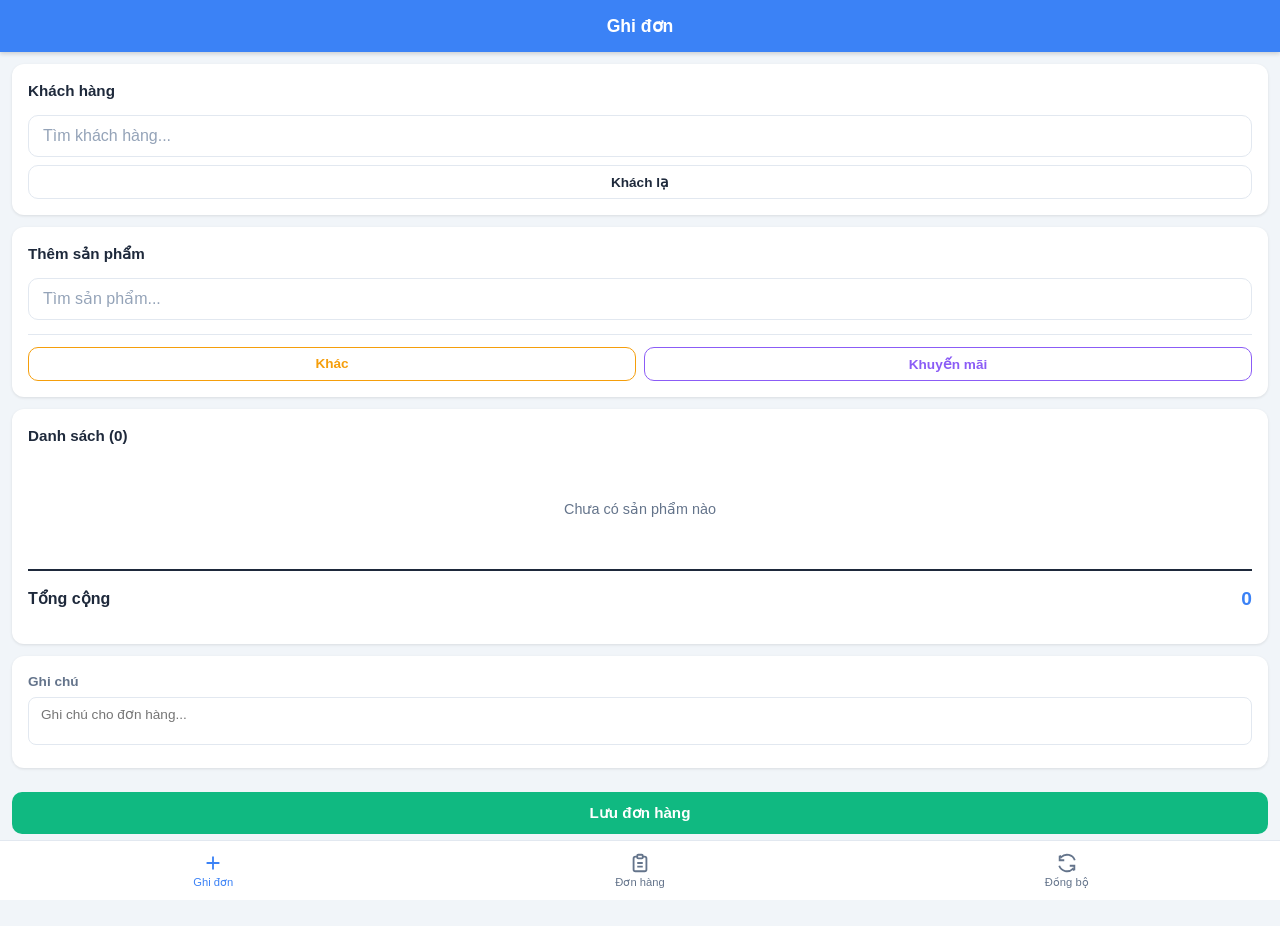
==== webapp/index.html @ c40dc661 "fix: chống trùng đơn khi sync + tách API key khỏi source code - cloud.js: dùng upsert thay POST khi " ====
<!DOCTYPE html>
<html lang="vi">
<head>
  <meta charset="UTF-8">
  <meta name="viewport" content="width=device-width, initial-scale=1.0, user-scalable=no">
  <meta name="theme-color" content="#3b82f6">
  <meta name="apple-mobile-web-app-capable" content="yes">
  <meta name="apple-mobile-web-app-status-bar-style" content="black-translucent">
  <title>Ghi đơn - NPP Khánh Chi</title>
  <link rel="manifest" href="./manifest.json">
  <link rel="icon" type="image/svg+xml" href="./image/icon-192.svg">
  <link rel="apple-touch-icon" href="./image/icon-192.svg">
  <link rel="stylesheet" href="./css/style.css">
</head>
<body>
  <!-- Header -->
  <header id="app-header">
    <h1 id="header-title">Ghi đơn</h1>
  </header>

  <!-- Main content area -->
  <main id="app-content"></main>

  <!-- Bottom navigation -->
  <nav id="bottom-nav">
    <button class="nav-btn active" data-page="invoice">
      <svg viewBox="0 0 24 24" width="24" height="24" fill="none" stroke="currentColor" stroke-width="2">
        <path d="M12 5v14M5 12h14"/>
      </svg>
      <span>Ghi đơn</span>
    </button>
    <button class="nav-btn" data-page="orders">
      <svg viewBox="0 0 24 24" width="24" height="24" fill="none" stroke="currentColor" stroke-width="2">
        <path d="M9 5H7a2 2 0 00-2 2v12a2 2 0 002 2h10a2 2 0 002-2V7a2 2 0 00-2-2h-2"/>
        <rect x="9" y="3" width="6" height="4" rx="1"/>
        <path d="M9 12h6M9 16h6"/>
      </svg>
      <span>Đơn hàng</span>
    </button>
    <button class="nav-btn" data-page="sync">
      <svg viewBox="0 0 24 24" width="24" height="24" fill="none" stroke="currentColor" stroke-width="2">
        <path d="M4 4v5h5M20 20v-5h-5"/>
        <path d="M20.49 9A9 9 0 005.64 5.64L4 4M3.51 15A9 9 0 0018.36 18.36L20 20"/>
      </svg>
      <span>Đồng bộ</span>
    </button>
  </nav>

  <!-- Modal overlay -->
  <div id="modal-overlay" class="hidden">
    <div id="modal-content"></div>
  </div>

  <!-- Toast -->
  <div id="toast" class="hidden"></div>

  <script src="./js/config.js"></script>
  <script src="./js/db.js"></script>
  <script src="./js/ui.js"></script>
  <script src="./js/cloud.js"></script>
  <script src="./js/invoice.js"></script>
  <script src="./js/sync.js"></script>
  <script src="./js/app.js"></script>
</body>
</html>
---- webapp/css/style.css ----
/* === Reset & Base === */
*, *::before, *::after { box-sizing: border-box; margin: 0; padding: 0; }

:root {
  --blue: #3b82f6;
  --blue-dark: #2563eb;
  --green: #10b981;
  --green-dark: #059669;
  --red: #ef4444;
  --red-dark: #dc2626;
  --amber: #f59e0b;
  --purple: #8b5cf6;
  --bg: #f1f5f9;
  --card: #ffffff;
  --text: #1e293b;
  --text-secondary: #64748b;
  --border: #e2e8f0;
  --shadow: 0 1px 3px rgba(0,0,0,0.1);
  --radius: 12px;
  --header-h: 52px;
  --nav-h: 60px;
}

html { font-size: 16px; -webkit-tap-highlight-color: transparent; }

body {
  font-family: -apple-system, 'Segoe UI', Roboto, sans-serif;
  background: var(--bg);
  color: var(--text);
  line-height: 1.5;
  overflow-x: hidden;
  -webkit-font-smoothing: antialiased;
}

/* === Header === */
#app-header {
  position: fixed; top: 0; left: 0; right: 0;
  height: var(--header-h);
  background: var(--blue);
  color: #fff;
  display: flex; align-items: center; justify-content: center;
  z-index: 100;
  box-shadow: 0 2px 4px rgba(0,0,0,0.15);
}

#app-header h1 { font-size: 1.1rem; font-weight: 600; }

/* === Main content === */
#app-content {
  margin-top: var(--header-h);
  margin-bottom: var(--nav-h);
  padding: 12px;
  min-height: calc(100vh - var(--header-h) - var(--nav-h));
}

/* === Bottom Navigation === */
#bottom-nav {
  position: fixed; bottom: 0; left: 0; right: 0;
  height: var(--nav-h);
  background: var(--card);
  display: flex;
  border-top: 1px solid var(--border);
  z-index: 100;
  padding-bottom: env(safe-area-inset-bottom, 0);
}

.nav-btn {
  flex: 1;
  display: flex; flex-direction: column;
  align-items: center; justify-content: center;
  gap: 2px;
  border: none; background: none;
  color: var(--text-secondary);
  font-size: 0.7rem;
  cursor: pointer;
  transition: color 0.2s;
  -webkit-tap-highlight-color: transparent;
}

.nav-btn.active { color: var(--blue); }
.nav-btn svg { width: 22px; height: 22px; }

/* === Cards === */
.card {
  background: var(--card);
  border-radius: var(--radius);
  padding: 16px;
  margin-bottom: 12px;
  box-shadow: var(--shadow);
}

.card-title {
  font-size: 0.95rem;
  font-weight: 600;
  margin-bottom: 12px;
  color: var(--text);
}

/* === Buttons === */
.btn {
  display: inline-flex; align-items: center; justify-content: center;
  gap: 6px;
  padding: 12px 20px;
  border: none; border-radius: 10px;
  font-size: 0.95rem; font-weight: 600;
  cursor: pointer;
  transition: background 0.2s, transform 0.1s;
  -webkit-tap-highlight-color: transparent;
  touch-action: manipulation;
}

.btn:active { transform: scale(0.97); }

.btn-primary { background: var(--blue); color: #fff; }
.btn-primary:active { background: var(--blue-dark); }

.btn-success { background: var(--green); color: #fff; }
.btn-success:active { background: var(--green-dark); }

.btn-danger { background: var(--red); color: #fff; }
.btn-danger:active { background: var(--red-dark); }

.btn-outline {
  background: transparent;
  border: 1.5px solid var(--border);
  color: var(--text);
}

.btn-outline:active { background: var(--bg); }

.btn-block { width: 100%; }
.btn-sm { padding: 8px 14px; font-size: 0.85rem; }
.btn-xs { padding: 5px 10px; font-size: 0.8rem; border-radius: 8px; }

/* === Form elements === */
.form-group { margin-bottom: 14px; }

.form-label {
  display: block;
  font-size: 0.85rem;
  font-weight: 600;
  color: var(--text-secondary);
  margin-bottom: 5px;
}

.form-input, .form-select {
  width: 100%;
  padding: 11px 14px;
  border: 1.5px solid var(--border);
  border-radius: 10px;
  font-size: 1rem;
  background: var(--card);
  color: var(--text);
  transition: border-color 0.2s;
  -webkit-appearance: none;
}

.form-input:focus, .form-select:focus {
  outline: none;
  border-color: var(--blue);
  box-shadow: 0 0 0 3px rgba(59,130,246,0.15);
}

.form-input::placeholder { color: #94a3b8; }

/* === Search / Autocomplete === */
.search-wrapper { position: relative; }

.search-results {
  position: absolute; top: 100%; left: 0; right: 0;
  background: var(--card);
  border: 1px solid var(--border);
  border-radius: 10px;
  box-shadow: 0 4px 12px rgba(0,0,0,0.12);
  max-height: 220px;
  overflow-y: auto;
  z-index: 50;
  display: none;
}

.search-results.show { display: block; }

.search-item {
  padding: 12px 14px;
  cursor: pointer;
  border-bottom: 1px solid var(--border);
  font-size: 0.9rem;
}

.search-item:last-child { border-bottom: none; }
.search-item:active { background: #eff6ff; }

.search-item-sub {
  font-size: 0.78rem;
  color: var(--text-secondary);
  margin-top: 2px;
}

/* === Item list (invoice items) === */
.item-row {
  display: flex;
  align-items: center;
  padding: 10px 0;
  border-bottom: 1px solid var(--border);
  gap: 8px;
}

.item-row:last-child { border-bottom: none; }

.item-info { flex: 1; min-width: 0; }

.item-name {
  font-size: 0.9rem;
  font-weight: 500;
  white-space: nowrap;
  overflow: hidden;
  text-overflow: ellipsis;
}

.item-detail {
  font-size: 0.8rem;
  color: var(--text-secondary);
}

.item-subtotal {
  font-size: 0.9rem;
  font-weight: 600;
  color: var(--blue);
  white-space: nowrap;
}

.item-delete {
  width: 32px; height: 32px;
  border: none; background: #fee2e2;
  color: var(--red);
  border-radius: 8px;
  display: flex; align-items: center; justify-content: center;
  cursor: pointer;
  flex-shrink: 0;
}

/* === Total bar === */
.total-bar {
  display: flex;
  justify-content: space-between;
  align-items: center;
  padding: 14px 0;
  border-top: 2px solid var(--text);
  margin-top: 8px;
}

.total-label { font-size: 1rem; font-weight: 700; }

.total-amount {
  font-size: 1.2rem;
  font-weight: 700;
  color: var(--blue);
}

/* === Order cards === */
.order-card {
  background: var(--card);
  border-radius: var(--radius);
  padding: 14px 16px;
  margin-bottom: 10px;
  box-shadow: var(--shadow);
  cursor: pointer;
  transition: transform 0.1s;
}

.order-card:active { transform: scale(0.98); }

.order-header {
  display: flex;
  justify-content: space-between;
  align-items: flex-start;
  margin-bottom: 6px;
}

.order-customer {
  font-weight: 600;
  font-size: 0.95rem;
}

.order-total {
  font-weight: 700;
  color: var(--blue);
  font-size: 0.95rem;
  white-space: nowrap;
}

.order-meta {
  font-size: 0.8rem;
  color: var(--text-secondary);
}

/* === Sync page === */
.sync-section { margin-bottom: 20px; }

.sync-stat {
  display: flex; gap: 12px;
  margin-bottom: 12px;
}

.stat-box {
  flex: 1;
  text-align: center;
  padding: 12px;
  background: #eff6ff;
  border-radius: 10px;
}

.stat-number {
  font-size: 1.5rem;
  font-weight: 700;
  color: var(--blue);
}

.stat-label {
  font-size: 0.75rem;
  color: var(--text-secondary);
}

/* === Modal === */
#modal-overlay {
  position: fixed; inset: 0;
  background: rgba(0,0,0,0.5);
  z-index: 200;
  display: flex;
  align-items: flex-end;
  justify-content: center;
}

#modal-overlay.hidden { display: none; }

#modal-content {
  background: var(--card);
  border-radius: 16px 16px 0 0;
  width: 100%;
  max-width: 500px;
  max-height: 85vh;
  overflow-y: auto;
  padding: 20px 16px;
  animation: slideUp 0.25s ease-out;
}

@keyframes slideUp {
  from { transform: translateY(100%); }
  to { transform: translateY(0); }
}

.modal-title {
  font-size: 1.1rem;
  font-weight: 700;
  margin-bottom: 16px;
  text-align: center;
}

/* === Toast === */
#toast {
  position: fixed;
  bottom: calc(var(--nav-h) + 16px);
  left: 50%;
  transform: translateX(-50%);
  background: var(--text);
  color: #fff;
  padding: 10px 20px;
  border-radius: 10px;
  font-size: 0.9rem;
  z-index: 300;
  animation: fadeIn 0.2s;
  white-space: nowrap;
}

#toast.hidden { display: none; }

@keyframes fadeIn {
  from { opacity: 0; transform: translateX(-50%) translateY(10px); }
  to { opacity: 1; transform: translateX(-50%) translateY(0); }
}

/* === Price options === */
.price-options {
  display: flex;
  flex-wrap: wrap;
  gap: 8px;
  margin-top: 6px;
}

.price-chip {
  padding: 8px 14px;
  border: 1.5px solid var(--border);
  border-radius: 20px;
  font-size: 0.85rem;
  cursor: pointer;
  background: var(--card);
  transition: all 0.2s;
  -webkit-tap-highlight-color: transparent;
}

.price-chip.selected {
  background: var(--blue);
  color: #fff;
  border-color: var(--blue);
}

.price-chip:active { transform: scale(0.95); }

/* === Empty state === */
.empty-state {
  text-align: center;
  padding: 40px 20px;
  color: var(--text-secondary);
}

.empty-state svg {
  width: 48px; height: 48px;
  margin-bottom: 12px;
  opacity: 0.4;
}

.empty-state p {
  font-size: 0.9rem;
}

/* === Inline quantity control === */
.qty-control {
  display: flex;
  align-items: center;
  gap: 0;
  border: 1.5px solid var(--border);
  border-radius: 10px;
  overflow: hidden;
}

.qty-btn {
  width: 44px; height: 44px;
  border: none;
  background: var(--bg);
  font-size: 1.2rem;
  font-weight: 700;
  cursor: pointer;
  display: flex; align-items: center; justify-content: center;
  color: var(--text);
}

.qty-btn:active { background: var(--border); }

.qty-input {
  width: 60px;
  text-align: center;
  border: none;
  font-size: 1.1rem;
  font-weight: 600;
  padding: 8px 0;
  background: var(--card);
  color: var(--text);
}

.qty-input:focus { outline: none; }

/* === Utility === */
.hidden { display: none !important; }
.text-center { text-align: center; }
.text-secondary { color: var(--text-secondary); }
.mt-8 { margin-top: 8px; }
.mt-12 { margin-top: 12px; }
.mt-16 { margin-top: 16px; }
.mb-8 { margin-bottom: 8px; }
.mb-12 { margin-bottom: 12px; }
.flex-between { display: flex; justify-content: space-between; align-items: center; }
.gap-8 { gap: 8px; }
.d-flex { display: flex; }

/* === Divider === */
.divider {
  height: 1px;
  background: var(--border);
  margin: 12px 0;
}

/* === Guest tag === */
.guest-tag {
  display: inline-block;
  padding: 2px 8px;
  background: #fef3c7;
  color: #92400e;
  border-radius: 6px;
  font-size: 0.75rem;
  font-weight: 600;
}

/* === Note input === */
.note-input {
  width: 100%;
  padding: 8px 12px;
  border: 1px solid var(--border);
  border-radius: 8px;
  font-size: 0.85rem;
  resize: none;
  font-family: inherit;
}

/* === Action buttons in order detail === */
.action-row {
  display: flex;
  gap: 8px;
  margin-top: 16px;
}

.action-row .btn { flex: 1; }
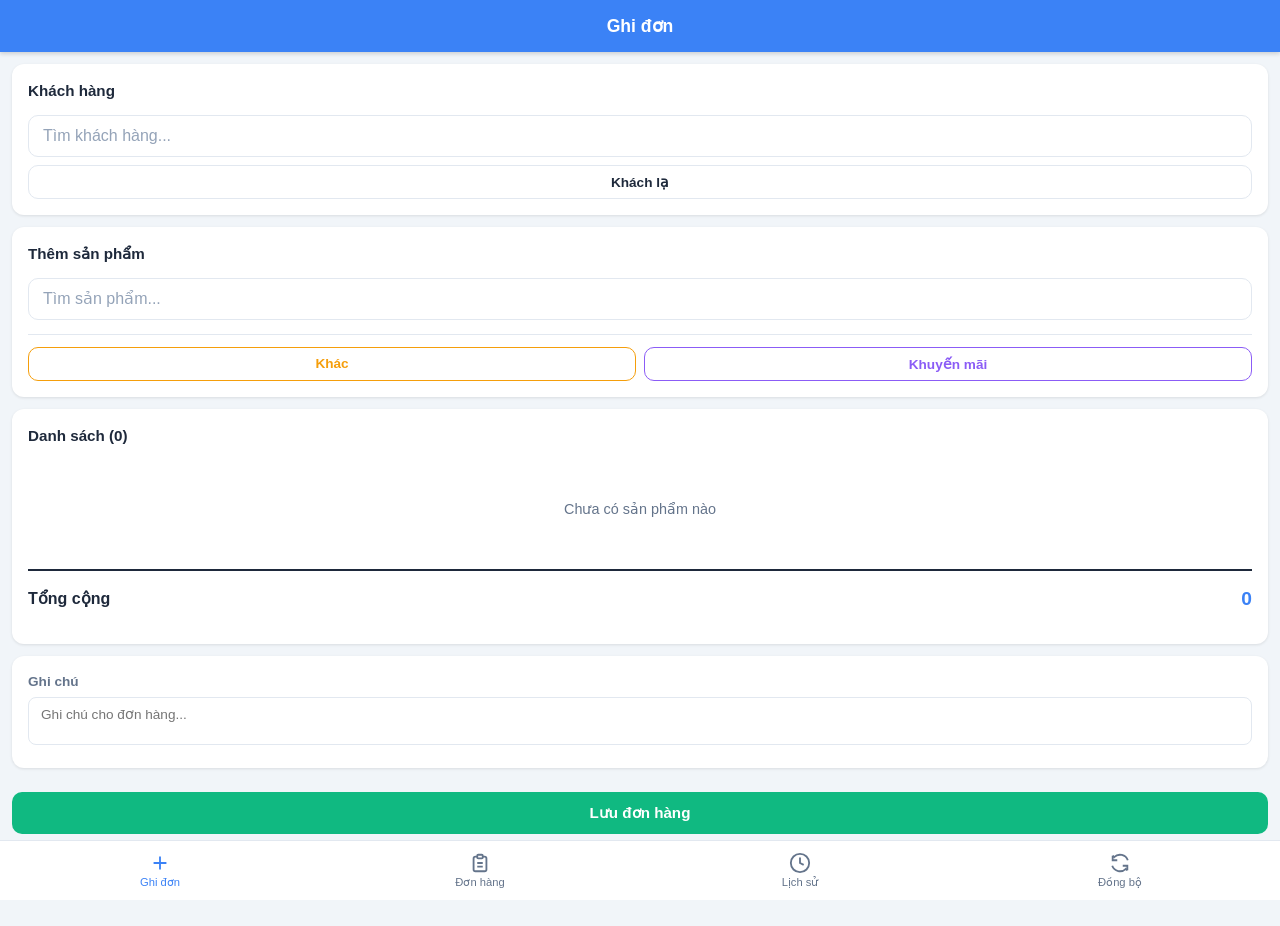
==== commit 52f12b82: "Thêm tab Lịch sử đơn hàng (xem từ cloud) - Tab thứ 4 "Lịch sử": filter ngày, group theo ngày, source" ====
--- a/webapp/index.html
+++ b/webapp/index.html
@@ -37,6 +37,13 @@
       </svg>
       <span>Đơn hàng</span>
     </button>
+    <button class="nav-btn" data-page="history">
+      <svg viewBox="0 0 24 24" width="24" height="24" fill="none" stroke="currentColor" stroke-width="2">
+        <circle cx="12" cy="12" r="10"/>
+        <polyline points="12 6 12 12 16 14"/>
+      </svg>
+      <span>Lịch sử</span>
+    </button>
     <button class="nav-btn" data-page="sync">
       <svg viewBox="0 0 24 24" width="24" height="24" fill="none" stroke="currentColor" stroke-width="2">
         <path d="M4 4v5h5M20 20v-5h-5"/>
@@ -60,6 +67,7 @@
   <script src="./js/cloud.js"></script>
   <script src="./js/invoice.js"></script>
   <script src="./js/sync.js"></script>
+  <script src="./js/history.js"></script>
   <script src="./js/app.js"></script>
 </body>
 </html>
--- a/webapp/css/style.css
+++ b/webapp/css/style.css
@@ -229,11 +229,25 @@
   white-space: nowrap;
 }
 
+.item-actions {
+  display: flex; gap: 4px; flex-shrink: 0;
+}
+
+.item-edit {
+  width: 28px; height: 28px;
+  border: none; background: #e0f2fe;
+  color: var(--blue);
+  border-radius: 6px;
+  display: flex; align-items: center; justify-content: center;
+  cursor: pointer;
+  flex-shrink: 0;
+}
+
 .item-delete {
-  width: 32px; height: 32px;
+  width: 28px; height: 28px;
   border: none; background: #fee2e2;
   color: var(--red);
-  border-radius: 8px;
+  border-radius: 6px;
   display: flex; align-items: center; justify-content: center;
   cursor: pointer;
   flex-shrink: 0;
@@ -509,3 +523,29 @@
 }
 
 .action-row .btn { flex: 1; }
+
+/* === History page === */
+.history-filter {
+  display: flex;
+  gap: 12px;
+}
+
+.source-badge {
+  display: inline-block;
+  padding: 1px 6px;
+  border-radius: 4px;
+  font-size: 0.65rem;
+  font-weight: 600;
+  vertical-align: middle;
+  margin-left: 4px;
+}
+
+.source-desktop {
+  background: #e0f2fe;
+  color: #0369a1;
+}
+
+.source-webapp {
+  background: #dcfce7;
+  color: #15803d;
+}
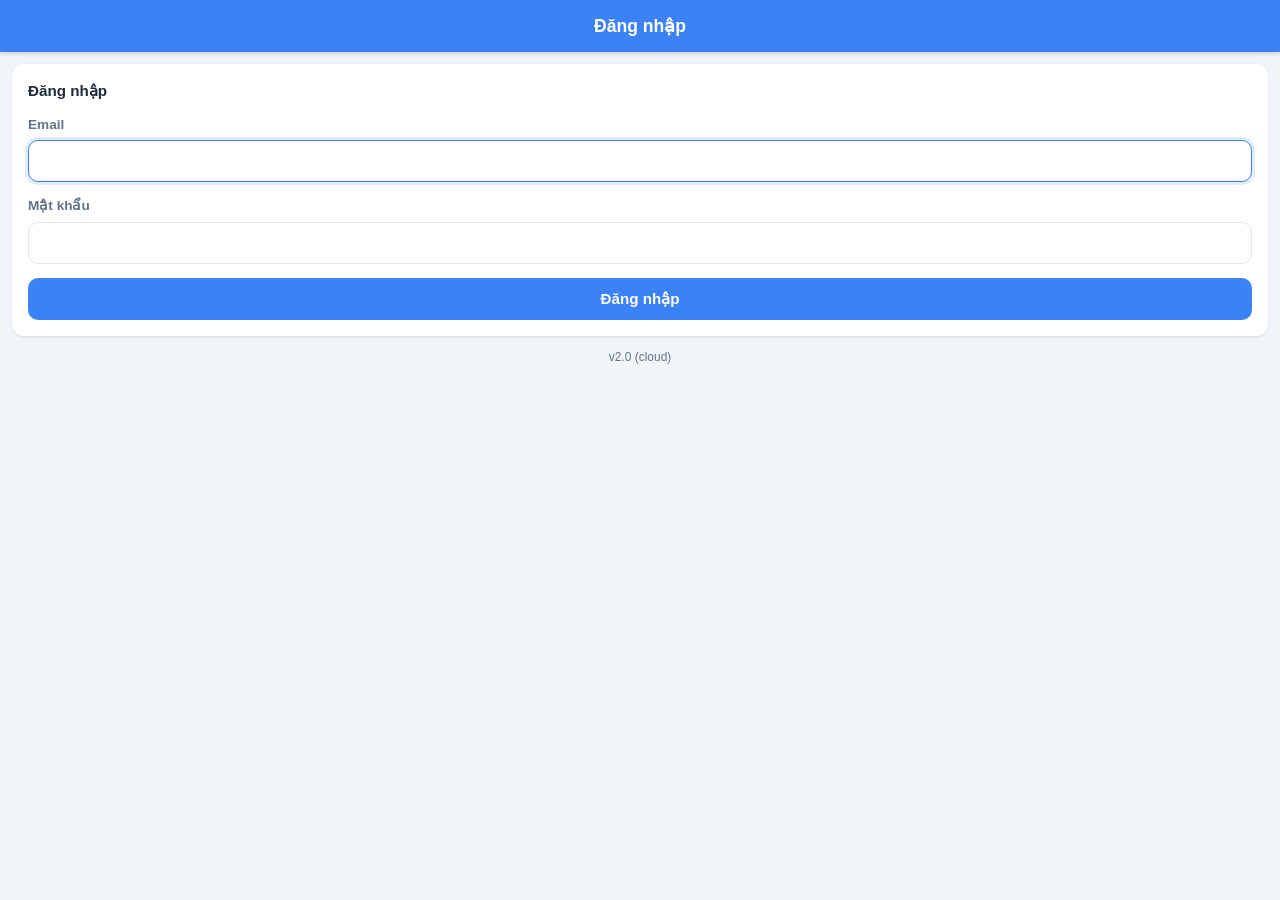
==== commit dab894fb: "Webapp cloud-only: đăng nhập Supabase Auth + đọc/ghi bảng chuẩn hoá - auth.js (mới): đăng nhập/refre" ====
--- a/webapp/index.html
+++ b/webapp/index.html
@@ -61,9 +61,12 @@
   <!-- Toast -->
   <div id="toast" class="hidden"></div>
 
+  <!-- Đổi chuỗi này MỖI KHI ra bản sửa mới, để biết máy đã cập nhật bản mới chưa -->
+  <script>window.APP_VERSION = 'v2.0 (cloud)';</script>
   <script src="./js/config.js"></script>
   <script src="./js/db.js"></script>
   <script src="./js/ui.js"></script>
+  <script src="./js/auth.js"></script>
   <script src="./js/cloud.js"></script>
   <script src="./js/invoice.js"></script>
   <script src="./js/sync.js"></script>
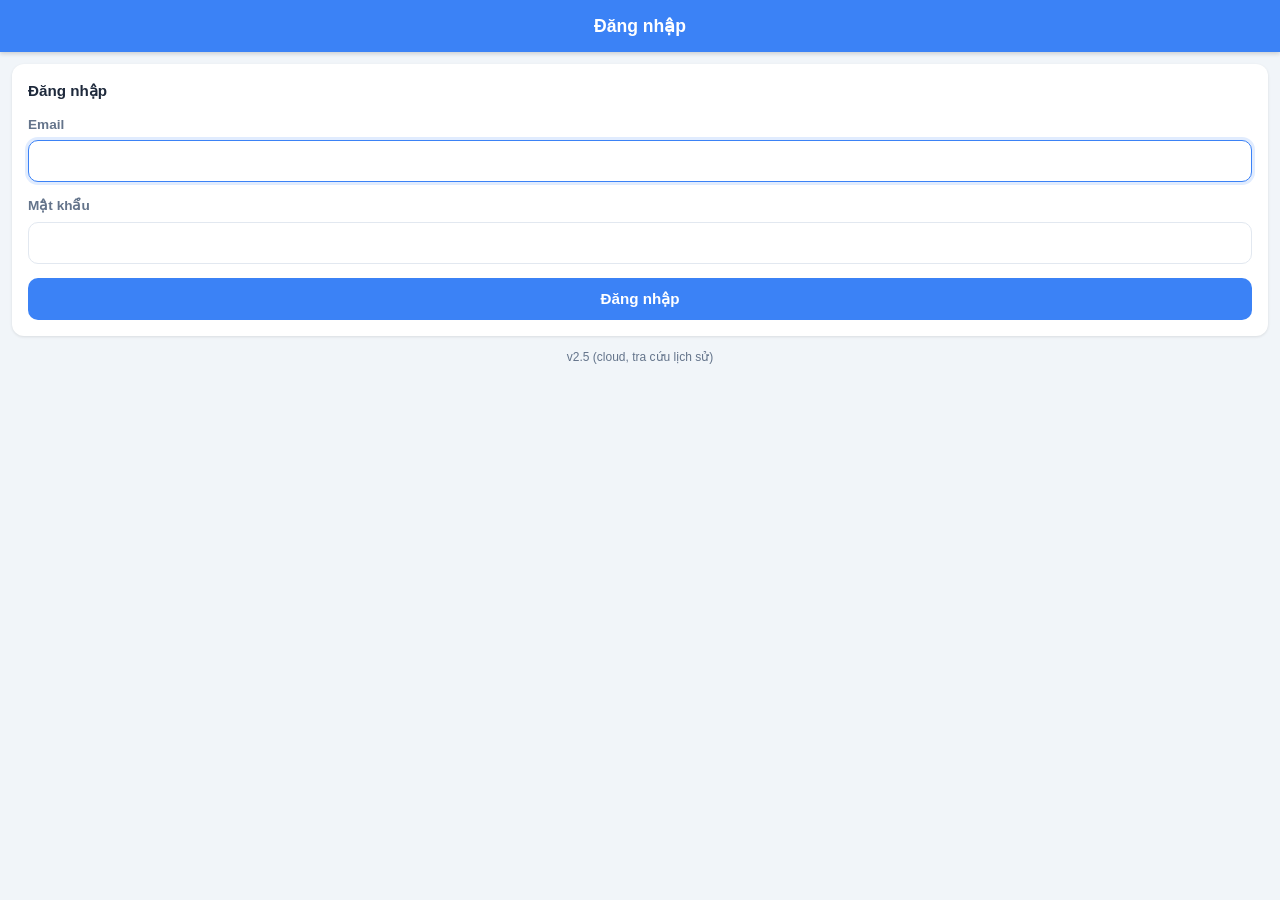
==== commit 7af99e45: "Thêm ô tra cứu nhanh cho tab Lịch sử webapp Lọc tại chỗ trên các đơn đã tải (tức thời, không gọi mạn" ====
--- a/webapp/index.html
+++ b/webapp/index.html
@@ -62,7 +62,7 @@
   <div id="toast" class="hidden"></div>
 
   <!-- Đổi chuỗi này MỖI KHI ra bản sửa mới, để biết máy đã cập nhật bản mới chưa -->
-  <script>window.APP_VERSION = 'v2.0 (cloud)';</script>
+  <script>window.APP_VERSION = 'v2.5 (cloud, tra cứu lịch sử)';</script>
   <script src="./js/config.js"></script>
   <script src="./js/db.js"></script>
   <script src="./js/ui.js"></script>
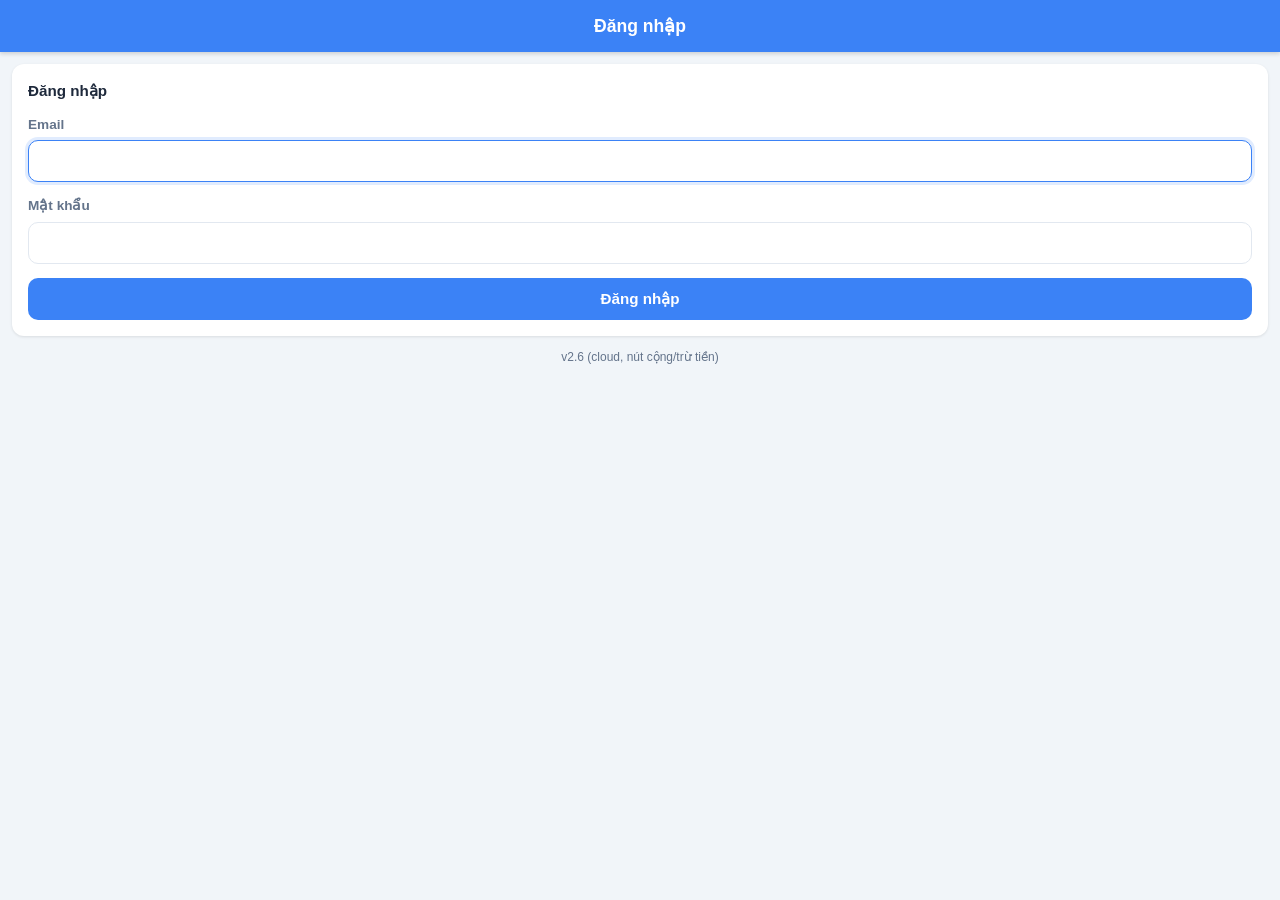
==== commit 4295f7e7: "Thêm nút Cộng/Trừ tiền cho mục Khác trên webapp Bàn phím số của điện thoại không có phím - nên không" ====
--- a/webapp/index.html
+++ b/webapp/index.html
@@ -62,7 +62,7 @@
   <div id="toast" class="hidden"></div>
 
   <!-- Đổi chuỗi này MỖI KHI ra bản sửa mới, để biết máy đã cập nhật bản mới chưa -->
-  <script>window.APP_VERSION = 'v2.5 (cloud, tra cứu lịch sử)';</script>
+  <script>window.APP_VERSION = 'v2.6 (cloud, nút cộng/trừ tiền)';</script>
   <script src="./js/config.js"></script>
   <script src="./js/db.js"></script>
   <script src="./js/ui.js"></script>
--- a/webapp/css/style.css
+++ b/webapp/css/style.css
@@ -163,6 +163,36 @@
 
 .form-input::placeholder { color: #94a3b8; }
 
+/* === Chọn Cộng/Trừ tiền ===
+   Bàn phím số trên điện thoại KHÔNG có phím "-", nên cho bấm nút thay vì gõ dấu. */
+.sign-toggle { display: flex; gap: 8px; margin-bottom: 8px; }
+
+.sign-toggle .sign-btn {
+  flex: 1;
+  padding: 12px 8px;
+  border: 1.5px solid var(--border);
+  border-radius: 10px;
+  background: transparent;
+  color: var(--text-secondary);
+  font-size: 0.95rem; font-weight: 600;
+  cursor: pointer;
+  -webkit-tap-highlight-color: transparent;
+  touch-action: manipulation;
+}
+
+.sign-toggle .sign-btn:active { transform: scale(0.97); }
+.sign-btn.active[data-sign="1"] { background: var(--green); border-color: var(--green); color: #fff; }
+.sign-btn.active[data-sign="-1"] { background: var(--red); border-color: var(--red); color: #fff; }
+
+.sign-preview {
+  margin-top: 6px;
+  font-size: 0.95rem;
+  font-weight: 700;
+}
+
+.sign-preview.plus { color: var(--green); }
+.sign-preview.minus { color: var(--red); }
+
 /* === Search / Autocomplete === */
 .search-wrapper { position: relative; }
 
